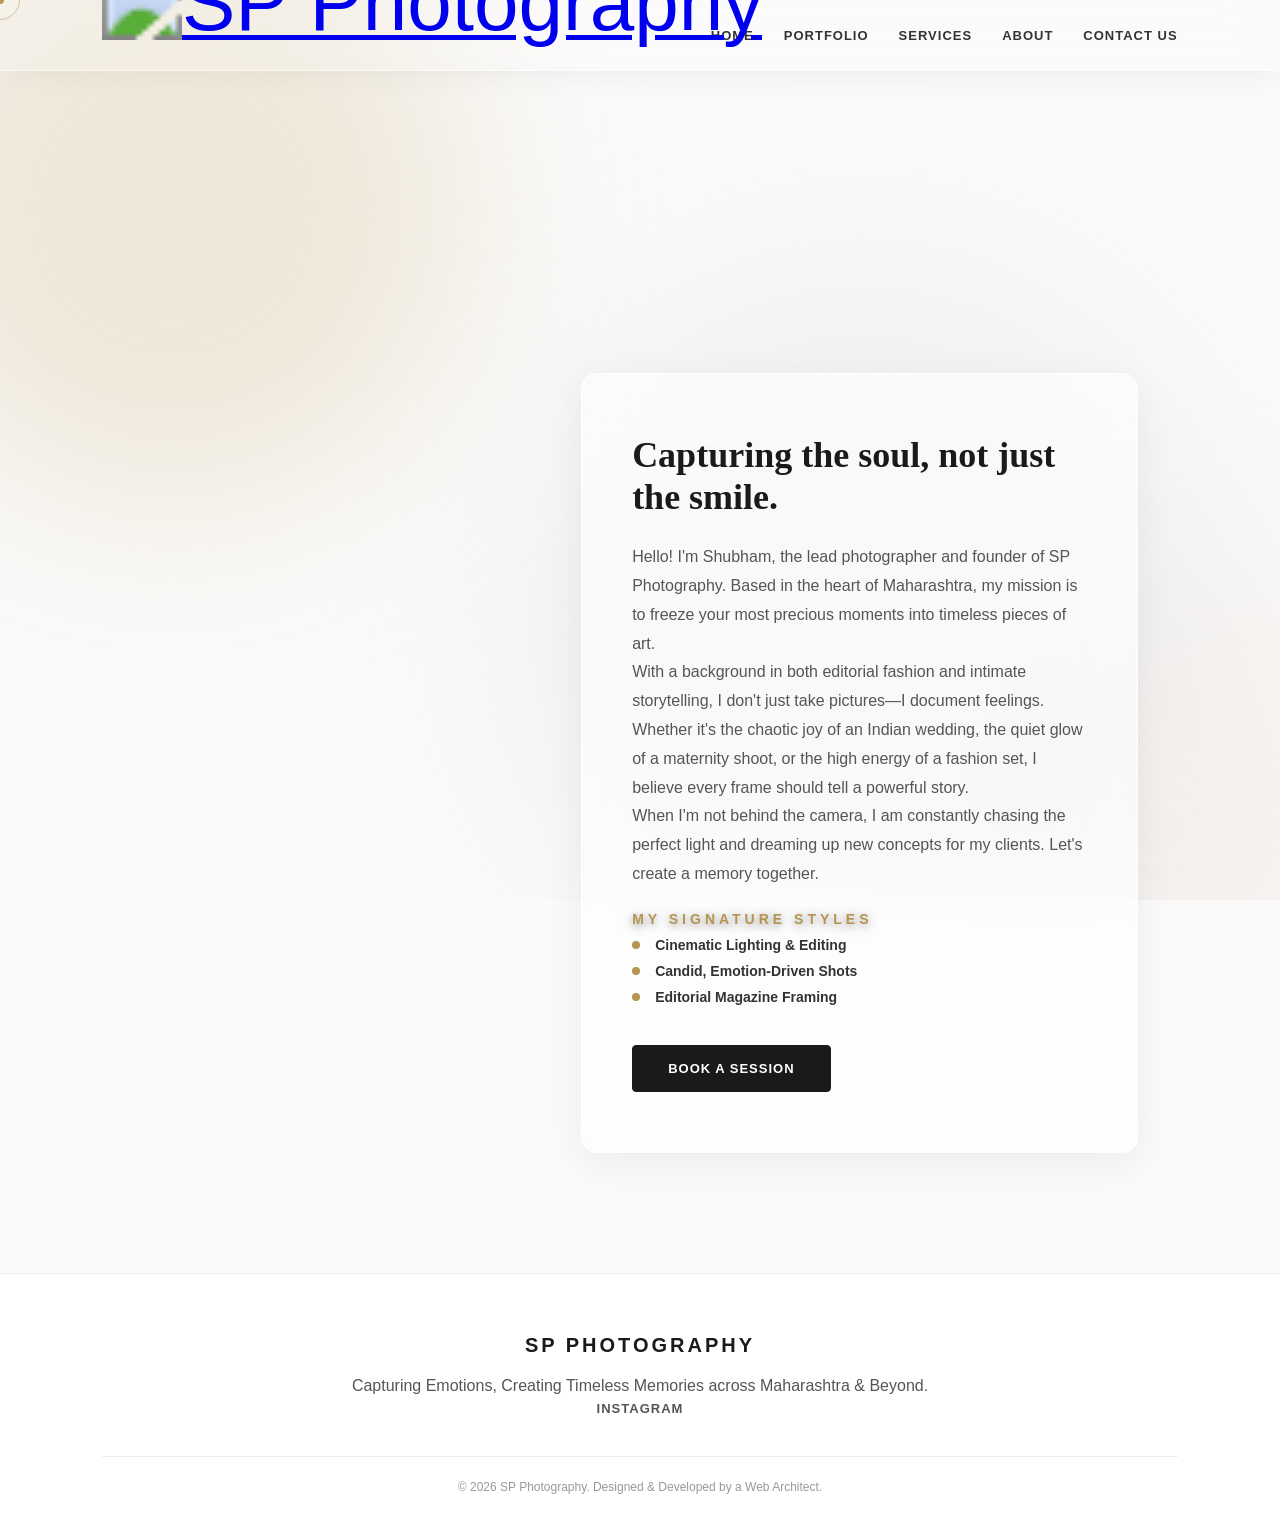
==== about.html @ e97553b1 "Add files via upload" ====
<!DOCTYPE html>
<html lang="en">
<head>
  <meta charset="UTF-8">
  <meta name="viewport" content="width=device-width, initial-scale=1.0">
  <title>About Shubham | SP Photography</title>
  <link rel="stylesheet" href="css/style.css">
</head>
<body>

  <div class="mesh-bg">
    <div class="blob color-1"></div>
    <div class="blob color-2"></div>
    <div class="blob color-3"></div>
  </div>

  <div class="cursor-dot"></div>
  <div class="cursor-outline"></div>

<nav class="navbar">
      
      <a href="index.html" class="logo">
        <img src="/assets/images/hero/logo.png" alt="SP Photography" class="nav-logo">
      </a>
      <div class="hamburger">
      <span class="bar"></span>
      <span class="bar"></span>
      <span class="bar"></span>
    </div>
    <ul class="nav-links">
      <li><a href="index.html">Home</a></li>
      <li><a href="portfolio.html">Portfolio</a></li>
      <li><a href="index.html#services">Services</a></li>
      <li><a href="about.html">About</a></li>
      <li><a href="index.html#contact" class="nav-contact-btn">Contact Us</a></li>
    </ul>
  </nav>

  <header class="page-header reveal-item">
    <p class="subtitle">Behind The Lens</p>
    <h1>Meet Shubham</h1>
  </header>

  <section class="about-section">
    <div class="about-layout">
      
      <div class="about-image reveal-item">
        <img src="assets/images/shubham-profile.webp" alt="Shubham - SP Photography">
      </div>

      <div class="about-text glass-card reveal-item">
        <h2>Capturing the soul, not just the smile.</h2>
        <p>
          Hello! I'm Shubham, the lead photographer and founder of SP Photography. Based in the heart of Maharashtra, my mission is to freeze your most precious moments into timeless pieces of art.
        </p>
        <p>
          With a background in both editorial fashion and intimate storytelling, I don't just take pictures—I document feelings. Whether it's the chaotic joy of an Indian wedding, the quiet glow of a maternity shoot, or the high energy of a fashion set, I believe every frame should tell a powerful story.
        </p>
        <p>
          When I'm not behind the camera, I am constantly chasing the perfect light and dreaming up new concepts for my clients. Let's create a memory together.
        </p>
        
        <br>
        <p class="subtitle" style="margin-bottom: 5px;">My Signature Styles</p>
        <ul class="about-list">
          <li>Cinematic Lighting & Editing</li>
          <li>Candid, Emotion-Driven Shots</li>
          <li>Editorial Magazine Framing</li>
        </ul>

        <a href="index.html#contact" class="btn btn-primary" style="margin-top: 30px; display: inline-block;">Book a Session</a>
      </div>

    </div>
  </section>

  <footer class="footer">
    <div class="footer-content">
      <div class="footer-logo">SP PHOTOGRAPHY</div>
      <p>Capturing Emotions, Creating Timeless Memories across Maharashtra & Beyond.</p>
      <div class="social-links">
        <a href="https://www.instagram.com/_s.p_photography_films/" target="_blank">Instagram</a>

      </div>
    </div>
    <div class="footer-bottom">
      <p>&copy; 2026 SP Photography. Designed & Developed by a Web Architect.</p>
    </div>
  </footer>

  <script src="js/script.js"></script>

</body>
</html>
---- css/style.css ----
/* --- OFFLINE FONTS --- */
@font-face {
  font-family: 'Montserrat';
  src: url('/assets/fonts/Montserrat-Regular.ttf') format('truetype');
  font-weight: 400; font-style: normal; font-display: swap; 
}
@font-face {
  font-family: 'Montserrat';
  src: url('/assets/fonts/Montserrat-Bold.ttf') format('truetype');
  font-weight: 700; font-style: normal; font-display: swap;
}
@font-face {
  font-family: 'Playfair Display';
  src: url('/assets/fonts/PlayfairDisplay-Bold.ttf') format('truetype');
  font-weight: 700; font-style: normal; font-display: swap;
}

/* =========================================
   BASE STYLES & TYPOGRAPHY
========================================= */
* {
  margin: 0;
  padding: 0;
  box-sizing: border-box;
  font-family: 'Montserrat', sans-serif;
}

body {
  background-color: #FAFAFA; /* Soft off-white background */
  color: #333; /* Elegant charcoal text */
}

h1, h2, h3 {
  font-family: 'Playfair Display', serif;
  font-weight: 700;
  color: #1a1a1a;
}

p {
  font-size: 16px;
  line-height: 1.8;
  color: #555;
}

.subtitle {
  font-size: 14px;
  letter-spacing: 4px;
  margin-bottom: 15px;
  text-transform: uppercase;
  color: #B59551; /* Elegant muted gold */
  font-weight: 700;
  text-shadow: 0 2px 10px rgba(0,0,0,0.5);
}

/* =========================================
   HERO SECTION
========================================= */
.hero-section {
  position: relative;
  height: 100vh;
  width: 100%;
  background: url('/assets/images/hero/16.webp') center/cover no-repeat;
  display: flex;
  flex-direction: column;
} 




.hero-content {
  flex: 1;
  display: flex;
  flex-direction: column;
  justify-content: center;
  align-items: center;
  text-align: center;
  color: #fff; /* White text looks best over the photo */
  padding: 0 20px;
}

.hero-title {
  font-size: 60px;
  line-height: 1.2;
  margin-bottom: 40px;
  color: #fff;
  /* Added a soft shadow so the text is readable even without a dark background */
  text-shadow: 0 4px 15px rgba(0,0,0,0.4); 
}
/* --- LIGHT NAVIGATION BAR --- */
/* The Navbar Glass */
.navbar {
  position: fixed;
  top: 0; width: 100%;
  display: flex; justify-content: space-between; align-items: center;
  padding: 20px 8%; z-index: 1000;
  
  /* Super Transparent Liquid Glass */
  background: rgba(255, 255, 255, 0.2); 
  backdrop-filter: blur(25px); 
  -webkit-backdrop-filter: blur(25px); 
  border-bottom: 1px solid rgba(255, 255, 255, 0.6); 
  box-shadow: 0 4px 30px rgba(0, 0, 0, 0.05);
  transition: 0.4s ease;
}

.logo {
  display: flex;
  align-items: center;
}

/* =========================================
   THE LOGO SCALING HACK
========================================= */
.nav-logo {
  height: 30px; /* Keep this small so the navbar stays thin! */
  width: auto;
  display: block;
  
  /* THE MAGIC SIZING TRICK */
  transform: scale(5.0); /* Change this number (1.2, 1.8, 2.0) to make it massive! */
  transform-origin: left center; /* Keeps it locked to the left edge so it doesn't crash into your menu */
}
.nav-links {
  list-style: none;
  display: flex;
  gap: 30px;
  align-items: center;
}

.nav-links a {
  color: #333;
  text-decoration: none;
  font-size: 13px;
  text-transform: uppercase;
  letter-spacing: 1px;
  font-weight: 700;
  transition: 0.3s ease;
}

.nav-links a:hover {
  color: #B59551;
}

/* --- BUTTONS --- */
.hero-buttons { display: flex; gap: 20px; }

.btn {
  padding: 15px 35px;
  font-size: 13px;
  text-transform: uppercase;
  letter-spacing: 1px;
  font-weight: 700;
  text-decoration: none;
  border-radius: 4px;
  transition: all 0.3s ease;
  cursor: pointer;
}

.btn-primary {
  background: #1a1a1a;
  color: #fff;
  border: 1px solid #1a1a1a;
}

.btn-primary:hover {
  background: #B59551;
  border-color: #B59551;
  color: #fff;
}

.btn-outline {
  background: rgba(255,255,255,0.1);
  color: #fff;
  border: 1px solid #fff;
}

.btn-outline:hover {
  background: #fff;
  color: #1a1a1a;
}

/* =========================================
   SERVICES SECTION (Light Glass)
========================================= */
.services-section {
  padding: 100px 8%;
  text-align: center;
  
 background-color: transparent; 
  
  /* 2. We keep the gold dot grid for that premium texture over the blobs! */
  background-image: radial-gradient(rgba(181, 149, 81, 0.2) 1px, transparent 1px);
  background-size: 35px 35px; 
  position: relative;
}

.section-heading { margin-bottom: 60px; }
.section-heading h2 { font-size: 40px; margin-bottom: 15px; }

.services-grid {
  display: grid;
  grid-template-columns: repeat(auto-fit, minmax(300px, 1fr));
  gap: 40px;
  max-width: 1200px;
  margin: 0 auto;
}

/* Light Frosted Glass Cards */
/* =========================================
   ENHANCED LIQUID GLASS CARDS
========================================= */
.glass-card {
  /* Brighter white to stand out against the dot pattern */
  background: rgba(255, 255, 255, 0.6); 
  backdrop-filter: blur(20px); 
  -webkit-backdrop-filter: blur(20px);
  border: 1px solid rgba(255, 255, 255, 1); 
  border-radius: 16px;
  padding: 50px 30px;
  /* Slightly stronger shadow so they look like they are floating higher */
  box-shadow: 0 10px 40px rgba(0, 0, 0, 0.06); 
  transition: transform 0.4s ease, box-shadow 0.4s ease;
  text-align: left;
}

.glass-card:hover {
  transform: translateY(-10px); 
  box-shadow: 0 20px 50px rgba(181, 149, 81, 0.15); /* Soft gold shadow on hover! */
  background: rgba(255, 255, 255, 0.8); 
}

.glass-card:hover {
  transform: translateY(-10px); 
  box-shadow: 0 15px 40px 0 rgba(31, 38, 135, 0.12);
  background: rgba(255, 255, 255, 0.45); 
}

.service-card h3 { font-size: 24px; margin-bottom: 15px; }
.service-card p { margin-bottom: 25px; font-size: 15px; }

/* Invert the button for the light cards */
.small-btn {
  padding: 12px 24px;
  font-size: 12px;
  color: #1a1a1a;
  border: 1px solid #1a1a1a;
}
.small-btn:hover { background: #1a1a1a; color: #fff; }

/* =========================================
   PORTFOLIO MASONRY GALLERY (Editorial Style)
========================================= */
.portfolio-section {
  padding: 100px 8%;
  background: transparent; 
  text-align: center;
  border-top: 1px solid rgba(0,0,0,0.04);
  border-bottom: 1px solid rgba(0,0,0,0.04);
}

.masonry-grid {
  column-count: 3; 
  column-gap: 25px; /* Slightly wider gap for the editorial look */
  max-width: 1200px;
  margin: 0 auto;
}

.masonry-item {
  break-inside: avoid; 
  margin-bottom: 40px; /* Bigger margin to fit the new text below */
  position: relative;
  cursor: pointer;
}

/* The box holding the image */
.image-wrapper {
  position: relative;
  border-radius: 8px;
  overflow: hidden;
  box-shadow: 0 5px 15px rgba(0,0,0,0.05);
}

.image-wrapper img {
  width: 100%;
  height: auto;
  display: block;
  transition: transform 0.6s ease;
}

/* Ensures offline videos fit perfectly inside the grid cards */
.portfolio-video {
  width: 100%;
  height: auto; /* Keeps the aspect ratio perfect */
  display: block;
  border-radius: 8px; /* Matches the rounded corners of your photos */
}
/* Keep the glass effect on the photo when hovering */
.glass-overlay {
  position: absolute; top: 0; left: 0; width: 100%; height: 100%;
  background: rgba(255, 255, 255, 0.4); /* Faint white flash */
  backdrop-filter: blur(5px);
  opacity: 0; transition: all 0.4s ease;
}

.masonry-item:hover .image-wrapper img { transform: scale(1.05); }
.masonry-item:hover .glass-overlay { opacity: 1; }

/* THE NEW EDITORIAL LABELS */
.gallery-label {
  padding: 15px 5px 5px 5px;
  text-align: left; /* Aligns text cleanly to the left of the image */
}

.gallery-label h4 {
  font-family: 'Montserrat', sans-serif;
  font-size: 13px;
  font-weight: 700;
  text-transform: uppercase;
  letter-spacing: 2px;
  color: #1a1a1a;
  margin-bottom: 4px;
}

.gallery-label p {
  font-family: 'Montserrat', sans-serif;
  font-size: 10px; /* The small font you requested! */
  font-weight: 700;
  text-transform: uppercase;
  letter-spacing: 1px;
  color: #B59551; /* Elegant Gold */
  transition: color 0.3s ease;
}

/* Make the gold text turn dark when hovering over the whole item */
.masonry-item:hover .gallery-label p {
  color: #1a1a1a; 
}

/* =========================================
   CONTACT SECTION
========================================= */
 .contact-section {
  padding: 100px 8%;
  text-align: center;
  
  background-color: transparent; 
  
  /* 2. We keep the gold dot grid for that premium texture over the blobs! */
  background-image: radial-gradient(rgba(181, 149, 81, 0.2) 1px, transparent 1px);
  background-size: 35px 35px; 
  position: relative;
}

.contact-container {
  max-width: 800px;
  margin: 0 auto;
}

.contact-form { display: flex; flex-direction: column; gap: 20px; }
.input-group { display: flex; gap: 20px; }

input, select, textarea {
  width: 100%;
  padding: 15px 20px;
  background: #fff; 
  border: 1px solid #ddd;
  border-radius: 6px;
  color: #333;
  font-size: 15px;
  transition: all 0.3s ease;
  outline: none;
}

input::placeholder, textarea::placeholder { color: #999; }

input:focus, select:focus, textarea:focus {
  border-color: #B59551;
  box-shadow: 0 0 0 3px rgba(181, 149, 81, 0.1);
}

.submit-btn {
  margin-top: 10px;
  padding: 18px;
}

/* =========================================
   FOOTER SECTION
========================================= */
.footer {
  background: #FFFFFF; 
  text-align: center;
  padding: 60px 8% 20px;
  border-top: 1px solid #eee;
}

.footer-logo {
  font-family: 'Montserrat', sans-serif;
  font-size: 20px;
  font-weight: 700;
  letter-spacing: 3px;
  margin-bottom: 15px;
  color: #1a1a1a;
}

.social-links {
  display: flex; justify-content: center; gap: 30px; margin-bottom: 40px;
}
.social-links a { color: #555; text-decoration: none; font-size: 13px; font-weight: 700; text-transform: uppercase; letter-spacing: 1px; transition: 0.3s ease; }
.social-links a:hover { color: #B59551; }

.footer-bottom {
  border-top: 1px solid #eee;
  padding-top: 20px;
}
.footer-bottom p { font-size: 12px; color: #999; }

/* =========================================
   SCROLL REVEAL ANIMATIONS
========================================= */
.reveal-item {
  opacity: 0;
  transform: translateY(40px); 
  transition: all 0.8s cubic-bezier(0.25, 0.8, 0.25, 1); 
}
.reveal-item.active { opacity: 1; transform: translateY(0); }
/* =========================================
   CUSTOM AGENCY CURSOR
========================================= */
/* Hide the default mouse arrow completely */
body {
  cursor: none;
}

/* The tiny gold dot */
.cursor-dot {
  width: 8px;
  height: 8px;
  background-color: #B59551;
  position: fixed;
  top: 0; left: 0;
  transform: translate(-50%, -50%);
  border-radius: 50%;
  z-index: 9999;
  pointer-events: none; /* So it doesn't block clicks */
}

/* The trailing circle */
.cursor-outline {
  width: 40px;
  height: 40px;
  border: 1px solid rgba(181, 149, 81, 0.5);
  position: fixed;
  top: 0; left: 0;
  transform: translate(-50%, -50%);
  border-radius: 50%;
  z-index: 9999;
  pointer-events: none;
  transition: width 0.3s ease, height 0.3s ease, background-color 0.3s ease;
}

/* =========================================
   MINIMALIST LUXURY MARQUEE
========================================= */
.marquee-container {
  overflow: hidden;
  padding: 15px 0; /* Much thinner, elegant band */
  background: transparent; /* Let the liquid mesh show through! */
  border-top: 1px solid rgba(0,0,0,0.05);
  border-bottom: 1px solid rgba(0,0,0,0.05);
  display: flex;
  white-space: nowrap;
}

.marquee-content {
  display: inline-block;
  animation: marquee 35s linear infinite; /* Very slow, peaceful movement */
}

.marquee-content span {
  font-family: 'Montserrat', sans-serif;
  font-size: 11px; /* Tiny, elegant text */
  text-transform: uppercase;
  letter-spacing: 8px; /* Massive spacing for that luxury feel */
  margin-right: 50px;
  color: #B59551; /* Solid soft gold */
  font-weight: 700;
}

/* The continuous smooth scrolling animation */
@keyframes marquee {
  0% { transform: translateX(0); }
  100% { transform: translateX(-50%); }
}

/* =========================================
   ANIMATED LIQUID MESH BACKGROUND
========================================= */
.mesh-bg {
  position: fixed; /* Locks it to the screen */
  top: 0; left: 0;
  width: 100vw; height: 100vh;
  z-index: -1; /* Puts it behind the entire website */
  background: #FAFAFA; /* Base off-white */
  overflow: hidden;
}

.blob {
  position: absolute;
  border-radius: 50%;
  filter: blur(90px); /* THE MAGIC: Massive blur makes it look like liquid light */
  opacity: 0.6;
  animation: floatBlob 20s infinite alternate ease-in-out;
}

/* Soft Gold / Champagne */
.color-1 {
  width: 600px; height: 600px;
  background: #E8DCC4;
  top: -10%; left: -10%;
}

/* Warm Peach / Pearl */
.color-2 {
  width: 500px; height: 500px;
  background: #F4ECE6;
  bottom: -20%; right: -10%;
  animation-delay: -5s; /* Makes them move out of sync */
}

/* Very subtle cool gray to balance the warmth */
.color-3 {
  width: 700px; height: 700px;
  background: #EAEAEB;
  top: 30%; left: 40%;
  animation-delay: -10s;
}

/* The slow, elegant floating animation */
@keyframes floatBlob {
  0% { transform: translate(0px, 0px) scale(1); }
  33% { transform: translate(50px, -50px) scale(1.1); }
  66% { transform: translate(-30px, 30px) scale(0.9); }
  100% { transform: translate(0px, 0px) scale(1); }
}
/* =========================================
   INTERNAL PAGE HEADERS (For Portfolio & About)
========================================= */
.page-header {
  padding: 180px 8% 60px; /* Pushes the text down below the navbar */
  text-align: center;
  background: transparent;
}

.page-header h1 {
  font-size: 50px;
  margin-bottom: 15px;
}
/* =========================================
   PORTFOLIO FILTERS
========================================= */
.portfolio-filters {
  display: flex;
  justify-content: center;
  flex-wrap: wrap;
  gap: 15px;
  margin-bottom: 50px;
}

.filter-btn {
  padding: 10px 25px;
  background: rgba(255, 255, 255, 0.4);
  backdrop-filter: blur(10px);
  -webkit-backdrop-filter: blur(10px);
  border: 1px solid rgba(0, 0, 0, 0.1);
  border-radius: 30px; /* Pill shape */
  font-family: 'Montserrat', sans-serif;
  font-size: 13px;
  font-weight: 700;
  text-transform: uppercase;
  letter-spacing: 1px;
  color: #555;
  cursor: pointer;
  transition: all 0.3s ease;
}

.filter-btn:hover, .filter-btn.active {
  background: #1a1a1a;
  color: #fff;
  border-color: #1a1a1a;
  box-shadow: 0 5px 15px rgba(0,0,0,0.1);
}

/* Hide animation for filtered items */
.masonry-item.hide {
  display: none;
}

/* =========================================
   CINEMATIC LIGHTBOX
========================================= */
.lightbox {
  position: fixed;
  top: 0; left: 0;
  width: 100%; height: 100%;
  background: rgba(10, 10, 10, 0.95); /* Deep dark background */
  backdrop-filter: blur(25px);
  -webkit-backdrop-filter: blur(25px);
  display: flex;
  justify-content: center;
  align-items: center;
  z-index: 99999;
  opacity: 0;
  pointer-events: none;
  transition: opacity 0.4s ease;
}

.lightbox.active {
  opacity: 1;
  pointer-events: all;
}

.lightbox-img {
  max-width: 90%;
  max-height: 90%;
  border-radius: 8px;
  box-shadow: 0 20px 60px rgba(0,0,0,0.5);
  transform: scale(0.95);
  transition: transform 0.4s cubic-bezier(0.25, 0.8, 0.25, 1);
}

.lightbox.active .lightbox-img {
  transform: scale(1); /* Pops slightly when opened */
}

.lightbox-close {
  position: absolute;
  top: 30px; right: 40px;
  font-size: 50px;
  color: #fff;
  cursor: pointer;
  transition: color 0.3s ease;
}

.lightbox-close:hover {
  color: #B59551;
}
/* =========================================
   ABOUT PAGE LAYOUT
========================================= */
.about-section {
  padding: 20px 8% 120px;
  max-width: 1200px;
  margin: 0 auto;
}

.about-layout {
  display: flex;
  align-items: center;
  gap: 60px; /* Space between the photo and the glass card */
}

/* The Photo Side */
.about-image {
  flex: 1; /* Takes up half the space */
  border-radius: 16px;
  overflow: hidden;
  box-shadow: 0 20px 50px rgba(0,0,0,0.1);
  position: relative;
}

.about-image img {
  width: 100%;
  height: 100%;
  object-fit: cover;
  display: block;
}

/* The Glass Card Side */
.about-text {
  flex: 1.2; /* Takes up slightly more than half */
  padding: 60px 50px;
}

.about-text h2 {
  font-size: 36px;
  margin-bottom: 25px;
}

.about-list {
  list-style: none;
}

.about-list li {
  font-family: 'Montserrat', sans-serif;
  font-size: 14px;
  font-weight: 700;
  color: #333;
  margin-bottom: 10px;
  display: flex;
  align-items: center;
}

/* Adds a little gold bullet point */
.about-list li::before {
  content: '';
  display: inline-block;
  width: 8px;
  height: 8px;
  background-color: #B59551;
  border-radius: 50%;
  margin-right: 15px;
}


/* =========================================
   PORTFOLIO MASONRY GALLERY
========================================= */
/* =========================================
   ALTERNATING BACKGROUND (Portfolio)
========================================= */
.portfolio-section {
padding: 100px 8%;
  background: transparent; /* Pure transparency for the blobs */
  text-align: center;
  border-top: 1px solid rgba(0,0,0,0.04);
  border-bottom: 1px solid rgba(0,0,0,0.04);
}

.masonry-grid {
  column-count: 3; 
  column-gap: 20px;
  max-width: 1200px;
  margin: 0 auto;
}

.masonry-item {
  break-inside: avoid; 
  margin-bottom: 20px;
  position: relative;
  border-radius: 8px;
  overflow: hidden;
  cursor: pointer;
  box-shadow: 0 5px 15px rgba(0,0,0,0.05);
}

.masonry-item img {
  width: 100%;
  height: auto;
  display: block;
  transition: transform 0.6s ease;
}

.glass-overlay {
  position: absolute;
  top: 0; left: 0; width: 100%; height: 100%;
  background: rgba(255, 255, 255, 0.85); /* Bright white glass on hover */
  backdrop-filter: blur(5px);
  display: flex;
  justify-content: center;
  align-items: center;
  opacity: 0;
  transition: all 0.4s ease;
}

.glass-overlay span {
  color: #1a1a1a; 
  font-weight: 700;
  font-size: 18px;
  text-transform: uppercase;
  letter-spacing: 3px;
  transform: translateY(20px);
  transition: transform 0.4s ease;
}

.masonry-item:hover img { transform: scale(1.05); }
.masonry-item:hover .glass-overlay { opacity: 1; }
.masonry-item:hover .glass-overlay span { transform: translateY(0); }


/* =========================================
   CINEMATOGRAPHY VIDEO GRID
========================================= */
.video-section {
  padding: 100px 8%;
  background: transparent;
  text-align: center;
}

.video-grid {
  display: grid;
  grid-template-columns: repeat(2, 1fr); /* 2 videos side-by-side on PC */
  gap: 40px;
  max-width: 1200px;
  margin: 0 auto;
}

/* The Magic 16:9 Responsive Box */
.video-wrapper {
  position: relative;
  padding-bottom: 56.25%; /* Mathematical ratio for 16:9 widescreen */
  height: 0;
  overflow: hidden;
  padding-top: 0; /* Overrides the glass-card padding so the video fills the box */
}

.video-wrapper iframe {
  position: absolute;
  top: 0; left: 0;
  width: 100%; height: 100%;
  border-radius: 8px; /* Smooth corners inside the glass card */
}


/* =========================================
   SILENT HERO VIDEO
========================================= */



/* =========================================
   MOBILE OPTIMIZATION
========================================= */
.hamburger { display: none; cursor: pointer; }
.hamburger .bar {
  display: block; width: 25px; height: 3px; margin: 5px auto;
  background-color: #1a1a1a; /* Dark lines for light navbar */
  transition: all 0.3s ease;
}

@media (max-width: 768px) {
  .hero-section { height: 60vh; min-height: 450px; background-position: center center; }
  .hero-title { font-size: 36px; margin-bottom: 20px; }
  .section-heading h2 { font-size: 32px; }
  
  .navbar { padding: 15px 5%; }
  .services-section, .portfolio-section, .contact-section { padding: 60px 5%; }
  
  .hamburger { display: block; }
  .nav-links {
    position: absolute; top: -1000px; left: 0; width: 100%;
    background: rgba(255, 255, 255, 0.98); /* Light glass menu */
    backdrop-filter: blur(15px);
    flex-direction: column; padding: 30px 0;
    box-shadow: 0 10px 20px rgba(0,0,0,0.05);
    transition: 0.4s ease;
  }
  .nav-links li { margin: 15px 0; }
  .nav-links.active { top: 100%; }

  .hero-buttons { flex-direction: column; width: 100%; max-width: 250px; }
  .btn { width: 100%; }
  .input-group { flex-direction: column; }
  .glass-card { padding: 30px 20px; }
  .about-layout { flex-direction: column; }
}

/* =========================================
   THE BULLETPROOF CSS GRID GALLERY
========================================= */

/* 1. DESKTOP VIEW (Always 3 Perfect Columns, Left-to-Right) */
.masonry-grid {
  display: grid !important;
  grid-template-columns: repeat(3, 1fr) !important; /* 3 equal columns */
  gap: 30px !important; /* Perfect spacing between rows AND columns */
  max-width: 1200px;
  margin: 0 auto;
  align-items: start;
}

.masonry-item {
  position: relative;
  cursor: pointer;
  margin-bottom: 0 !important; 
}

/* 2. TABLET VIEW (Max Width 768px: Snaps to 2 Columns) */
@media (max-width: 768px) {
  .masonry-grid {
    grid-template-columns: repeat(2, 1fr) !important;
    gap: 20px !important;
  }
  .video-grid {
    grid-template-columns: 1fr; /* Stacks videos on top of each other on phones */
  }
}

/* 3. MOBILE VIEW (Max Width 480px: Stays 2 Columns) */
@media (max-width: 480px) {
  .masonry-grid {
    grid-template-columns: repeat(1, 1fr) !important;
    gap: 15px !important;
  }
}
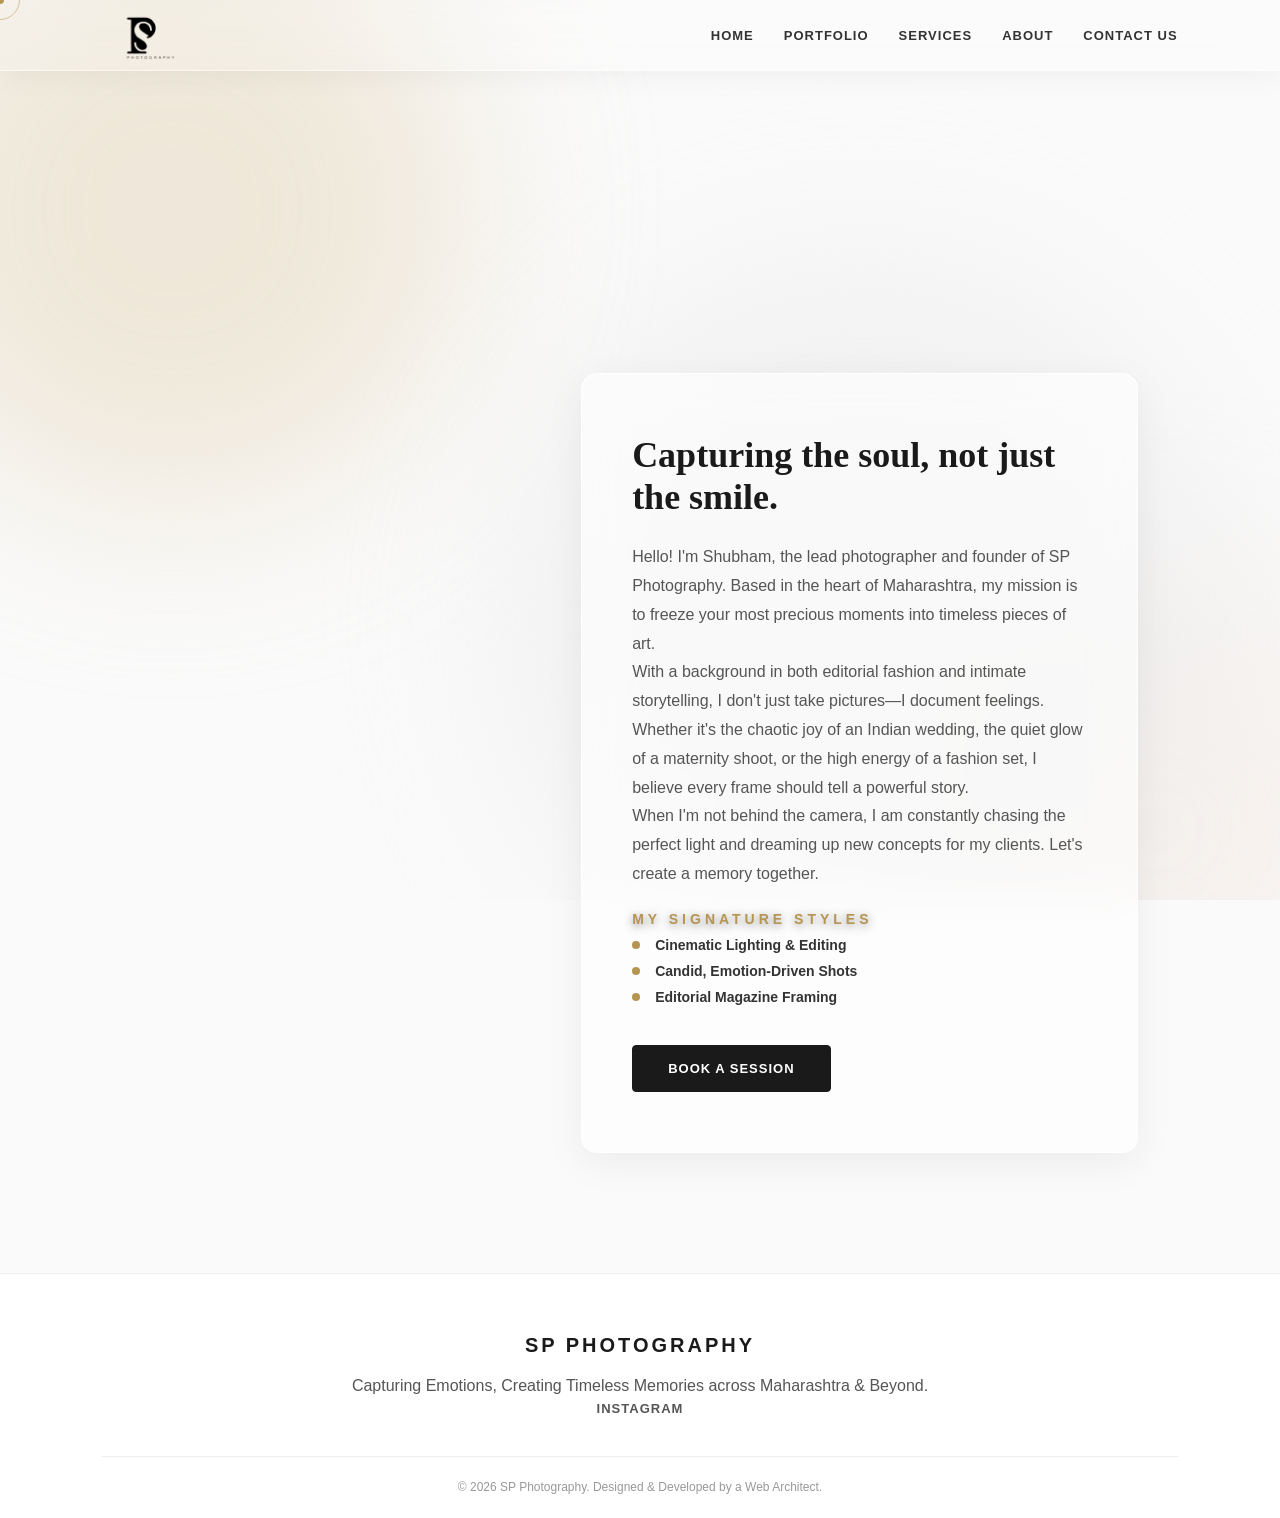
==== commit 78d25c8c: "about.html" ====
--- a/about.html
+++ b/about.html
@@ -20,7 +20,7 @@
 <nav class="navbar">
       
       <a href="index.html" class="logo">
-        <img src="/assets/images/hero/logo.png" alt="SP Photography" class="nav-logo">
+        <img src="assets/images/hero/logo.png" alt="SP Photography" class="nav-logo">
       </a>
       <div class="hamburger">
       <span class="bar"></span>
@@ -45,7 +45,7 @@
     <div class="about-layout">
       
       <div class="about-image reveal-item">
-        <img src="assets/images/shubham-profile.webp" alt="Shubham - SP Photography">
+        <img src="/images/shubham-profile.webp" alt="Shubham - SP Photography">
       </div>
 
       <div class="about-text glass-card reveal-item">
@@ -91,4 +91,4 @@
   <script src="js/script.js"></script>
 
 </body>
-</html>+</html>
--- a/css/style.css
+++ b/css/style.css
@@ -1,17 +1,17 @@
 /* --- OFFLINE FONTS --- */
 @font-face {
   font-family: 'Montserrat';
-  src: url('/assets/fonts/Montserrat-Regular.ttf') format('truetype');
+  src: url('assets/fonts/Montserrat-Regular.ttf') format('truetype');
   font-weight: 400; font-style: normal; font-display: swap; 
 }
 @font-face {
   font-family: 'Montserrat';
-  src: url('/assets/fonts/Montserrat-Bold.ttf') format('truetype');
+  src: url('assets/fonts/Montserrat-Bold.ttf') format('truetype');
   font-weight: 700; font-style: normal; font-display: swap;
 }
 @font-face {
   font-family: 'Playfair Display';
-  src: url('/assets/fonts/PlayfairDisplay-Bold.ttf') format('truetype');
+  src: url('assets/fonts/PlayfairDisplay-Bold.ttf') format('truetype');
   font-weight: 700; font-style: normal; font-display: swap;
 }
 
@@ -59,7 +59,7 @@
   position: relative;
   height: 100vh;
   width: 100%;
-  background: url('/assets/images/hero/16.webp') center/cover no-repeat;
+  background: url('assets/images/hero/16.webp') center/cover no-repeat;
   display: flex;
   flex-direction: column;
 } 
@@ -891,4 +891,4 @@
     grid-template-columns: repeat(1, 1fr) !important;
     gap: 15px !important;
   }
-}+}
